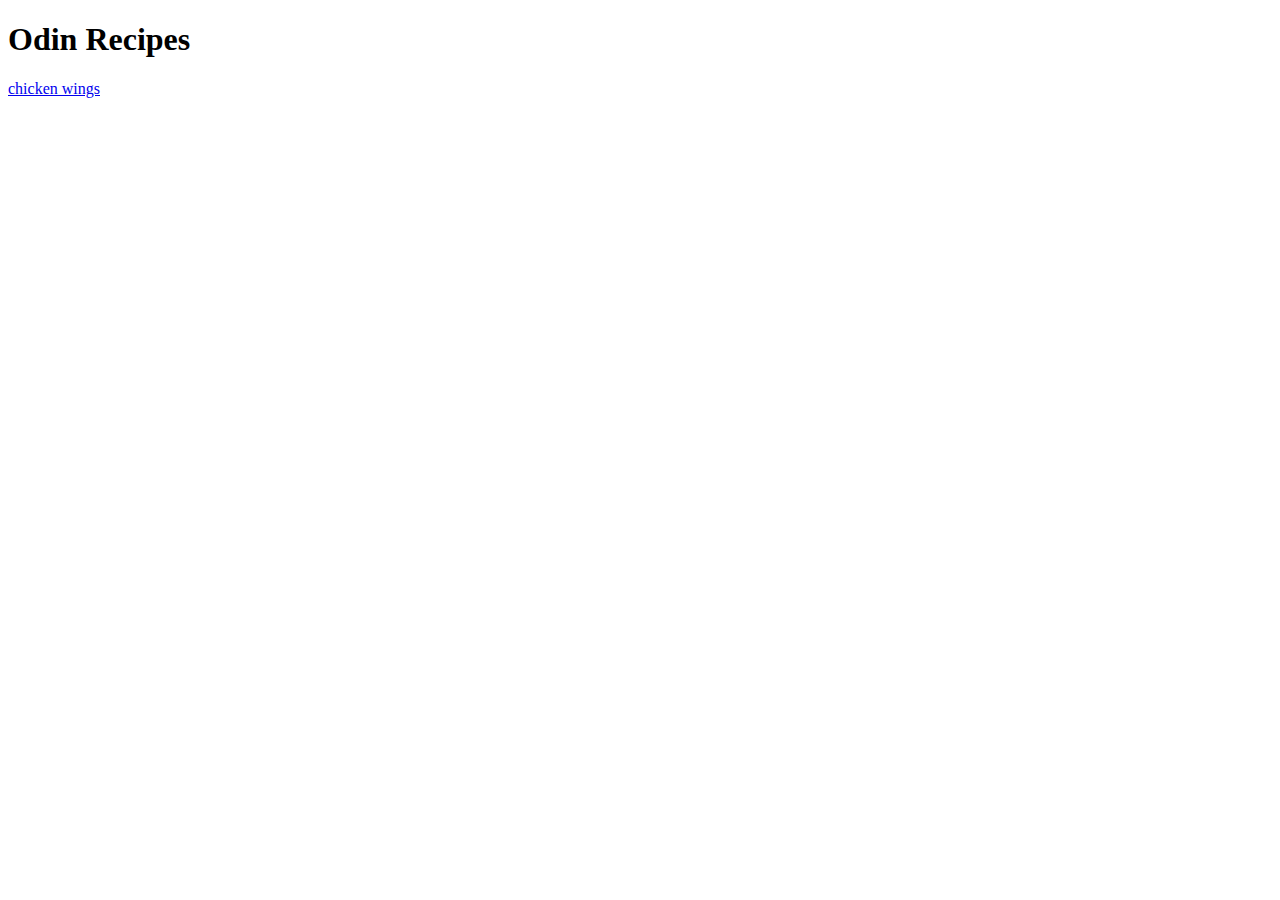
==== index.html @ 5f9505dd "added index.html, chicken-wings.html and made the basic format" ====
<!DOCTYPE html>
<html lang="en">
<head>
    <meta charset="UTF-8">
    <meta http-equiv="X-UA-Compatible" content="IE=edge">
    <meta name="viewport" content="width=device-width, initial-scale=1.0">
    <title>Recipes|Odin Project</title>
</head>
<body>
    <h1>Odin Recipes</h1>
    <a href="chicken-wings.html">chicken wings</a>
</body>
</html>
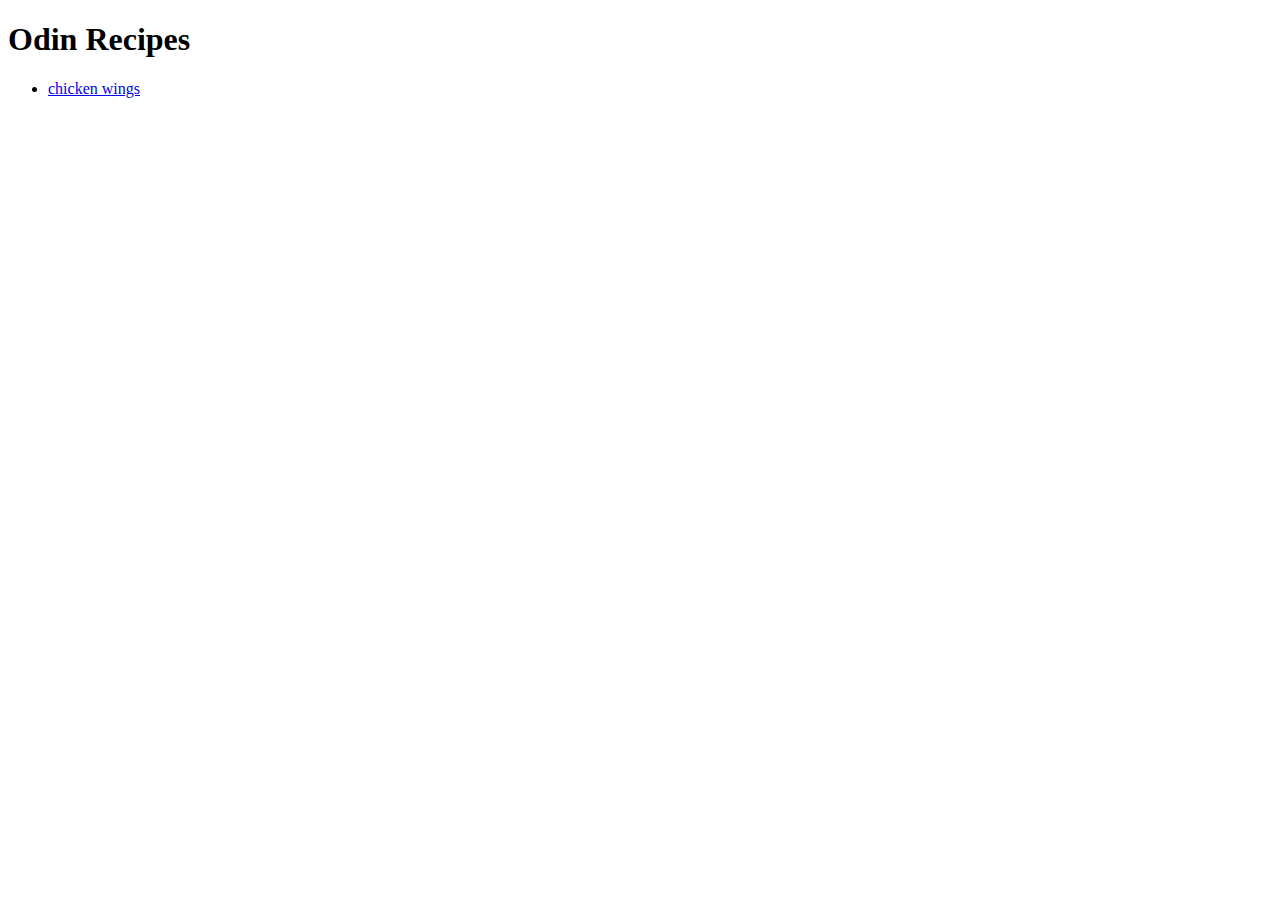
==== commit 78fa334e: "completed the first recipe" ====
--- a/index.html
+++ b/index.html
@@ -8,6 +8,10 @@
 </head>
 <body>
     <h1>Odin Recipes</h1>
-    <a href="chicken-wings.html">chicken wings</a>
+    <ul>
+    <li><a href="chicken-wings.html">chicken wings</a></li>
+
+
+</ul>
 </body>
 </html>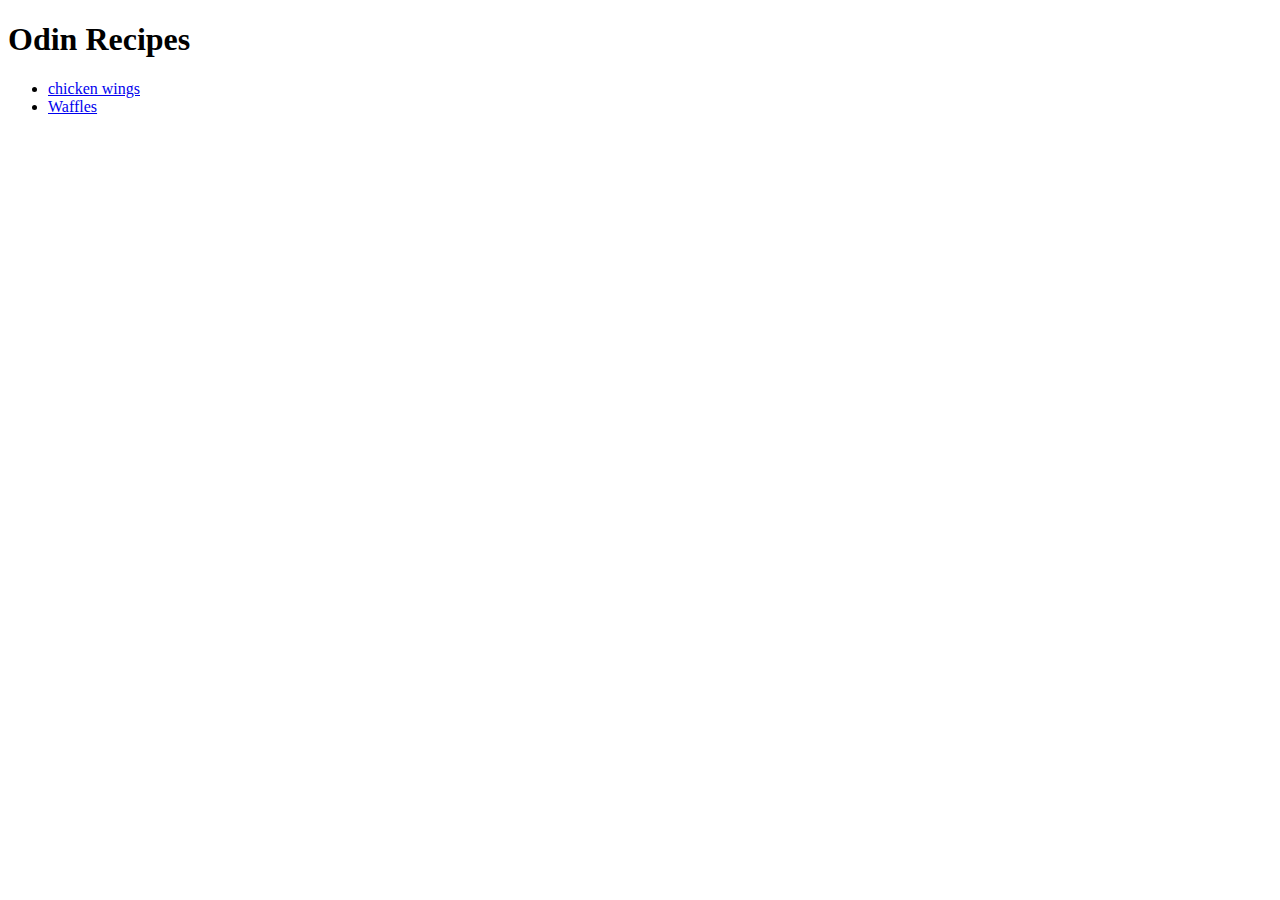
==== commit 31de2590: "added recipe 2-waffles.html" ====
--- a/index.html
+++ b/index.html
@@ -10,6 +10,7 @@
     <h1>Odin Recipes</h1>
     <ul>
     <li><a href="chicken-wings.html">chicken wings</a></li>
+    <li><a href="waffles.html">Waffles</a></li>
 
 
 </ul>
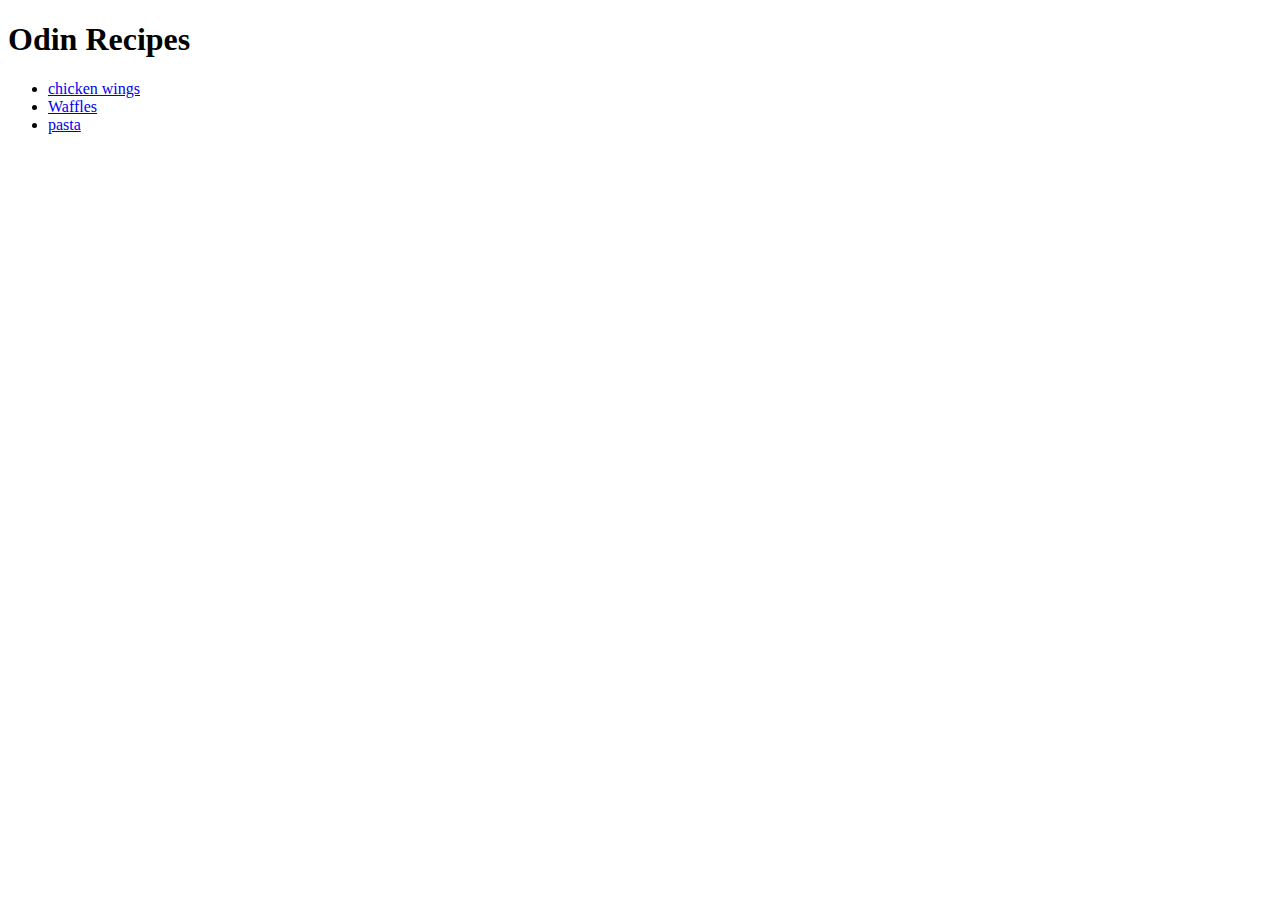
==== commit 1fbefbba: "added recipe 3-pasta" ====
--- a/index.html
+++ b/index.html
@@ -11,6 +11,7 @@
     <ul>
     <li><a href="chicken-wings.html">chicken wings</a></li>
     <li><a href="waffles.html">Waffles</a></li>
+    <li><a href="pasta.html">pasta</a></li>
 
 
 </ul>
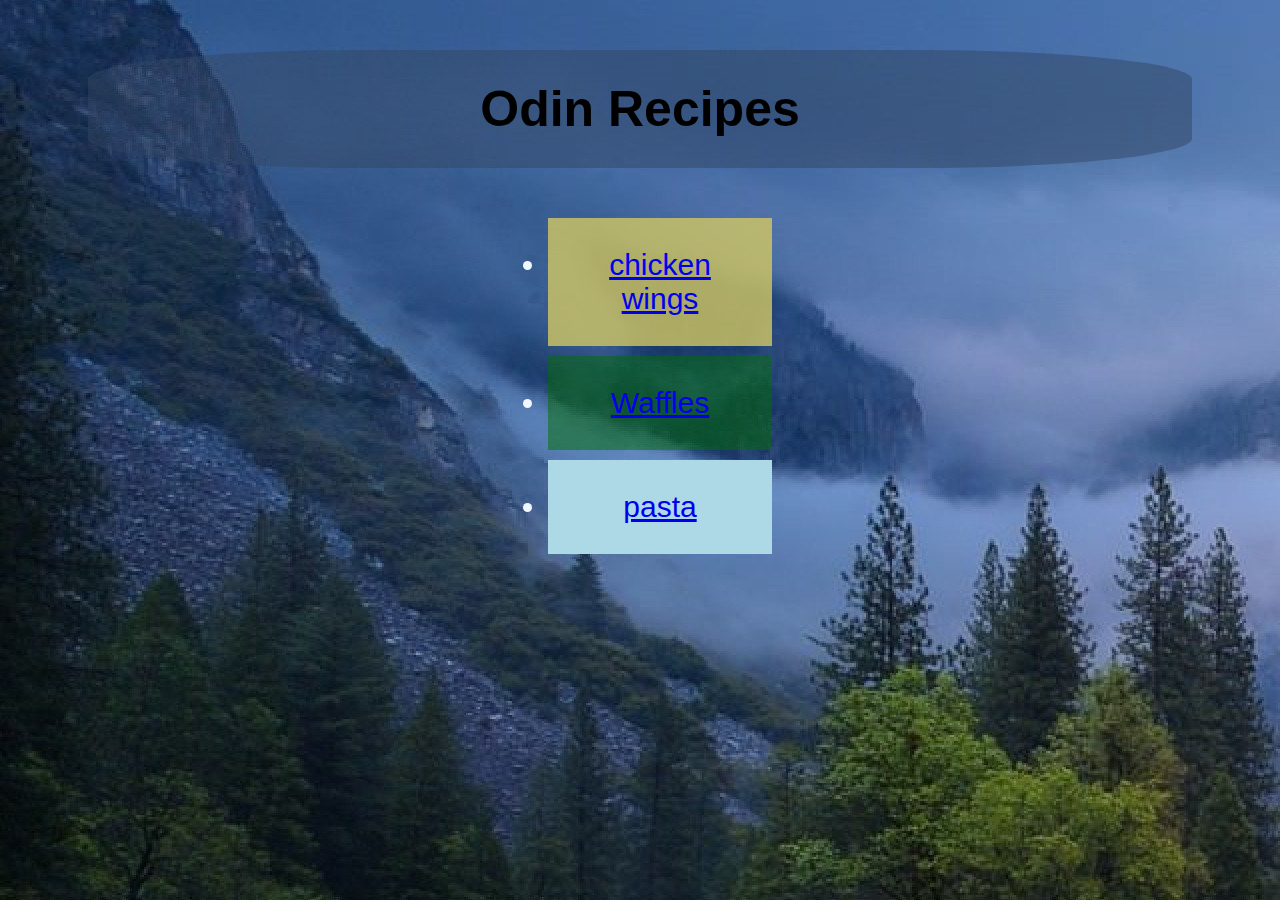
==== commit 58fd3e7b: "styled the homepage" ====
--- a/index.html
+++ b/index.html
@@ -5,13 +5,14 @@
     <meta http-equiv="X-UA-Compatible" content="IE=edge">
     <meta name="viewport" content="width=device-width, initial-scale=1.0">
     <title>Recipes|Odin Project</title>
+    <link rel="stylesheet" href="style.css">
 </head>
 <body>
-    <h1>Odin Recipes</h1>
+   <div class="heading"><h1>Odin Recipes</h1></div>
     <ul>
-    <li><a href="chicken-wings.html">chicken wings</a></li>
-    <li><a href="waffles.html">Waffles</a></li>
-    <li><a href="pasta.html">pasta</a></li>
+    <li class="chicken-wings"><a href="chicken-wings.html">chicken wings</a></li>
+    <li class="waffles"><a href="waffles.html">Waffles</a></li>
+    <li class="pasta"><a href="pasta.html">pasta</a></li>
 
 
 </ul>
--- a/style.css
+++ b/style.css
@@ -0,0 +1,45 @@
+body {
+ background-color: ;
+ font-family: Helvetica, sans-serif;
+ background-image: url('background-iimg.jpg');
+}
+
+h1 {
+  font-size: 50px;
+    text-align: center;
+    background-color: rgba(50, 70, 100, 0.5);
+    font-weight: bold;
+    margin: 50px 80px;
+    padding: 30px;
+    border: 10px black transparent;
+    border-radius: 25%;
+}
+ul li {
+  color: aliceblue;
+}
+
+.chicken-wings, .waffles, .pasta {
+  text-align: center;
+  font-size: 30px;
+  padding: 30px;
+  margin: 10px 500px;
+ 
+}
+.chicken-wings {
+  background-color: rgba(210, 200, 100, 0.8);
+}
+
+.waffles {
+  background-color: rgba(1, 110, 1, 0.5);
+}
+      
+.pasta {
+  background-color: lightblue;
+}
+
+.chicken-wings:hover, .pasta:hover, .waffles:hover {
+  color: red;
+  background-color: white;
+}
+
+      